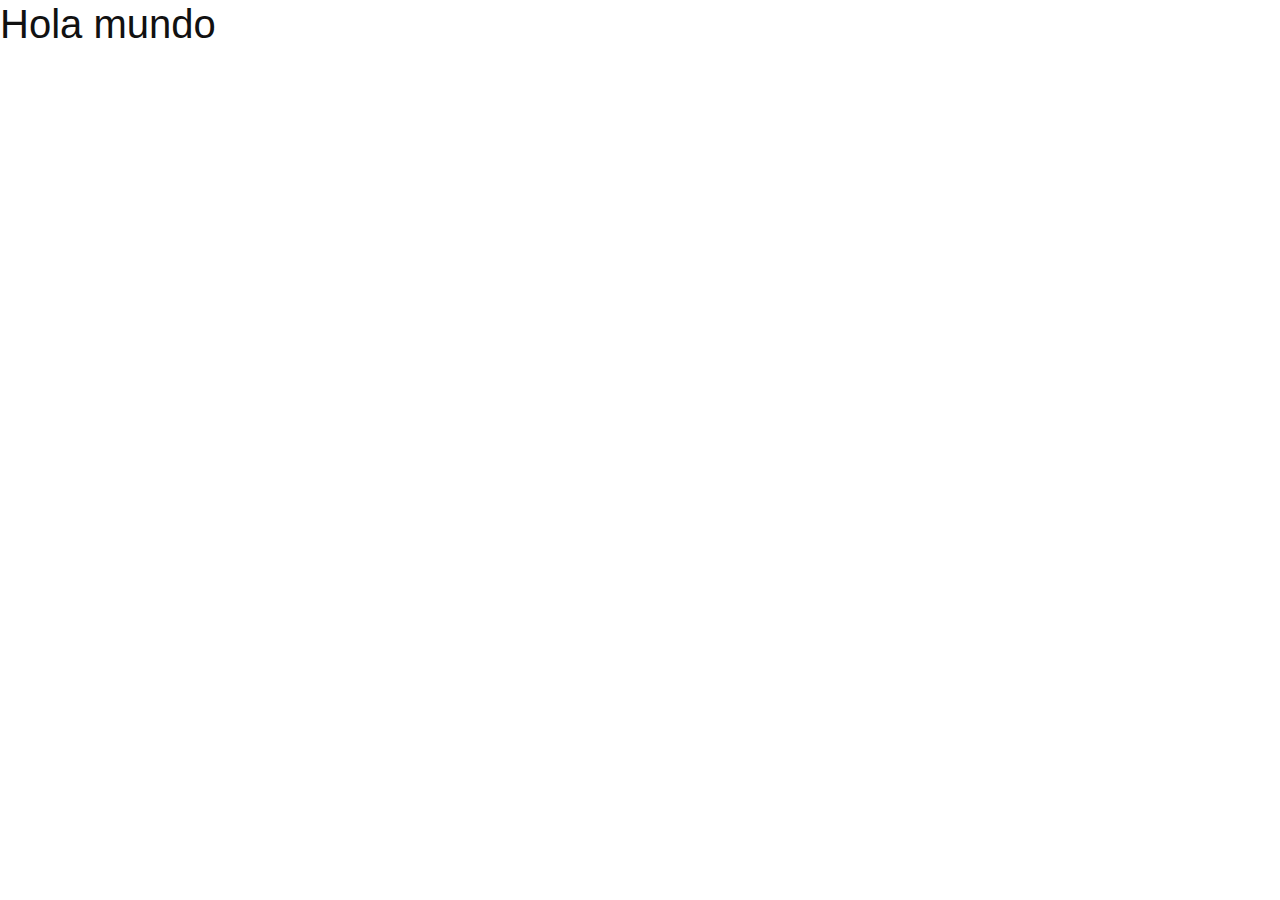
==== index.html @ e00cffb5 "Initial commit" ====
<!DOCTYPE html>
<html lang="en">

<head>
    <title>Pruebas ...</title>
    <!-- Required meta tags always come first -->
    <meta charset="utf-8">
    <meta name="viewport" content="width=device-width, initial-scale=1, shrink-to-fit=no">
    <meta http-equiv="x-ua-compatible" content="ie=edge">
    <link rel="stylesheet" type="text/css" href="css/bootstrap.min.css">
    <link rel="stylesheet" type="text/css" href="assets/css/all.css">
    <link rel="stylesheet" type="text/css" href="css/style.css">
</head>

<body data-bs-theme="">
    <h1>Hola mundo</h1>


    <script src="js/bootstrap.min.js "></script>
    <script src="js/script.js "></script>
</body>

</html>
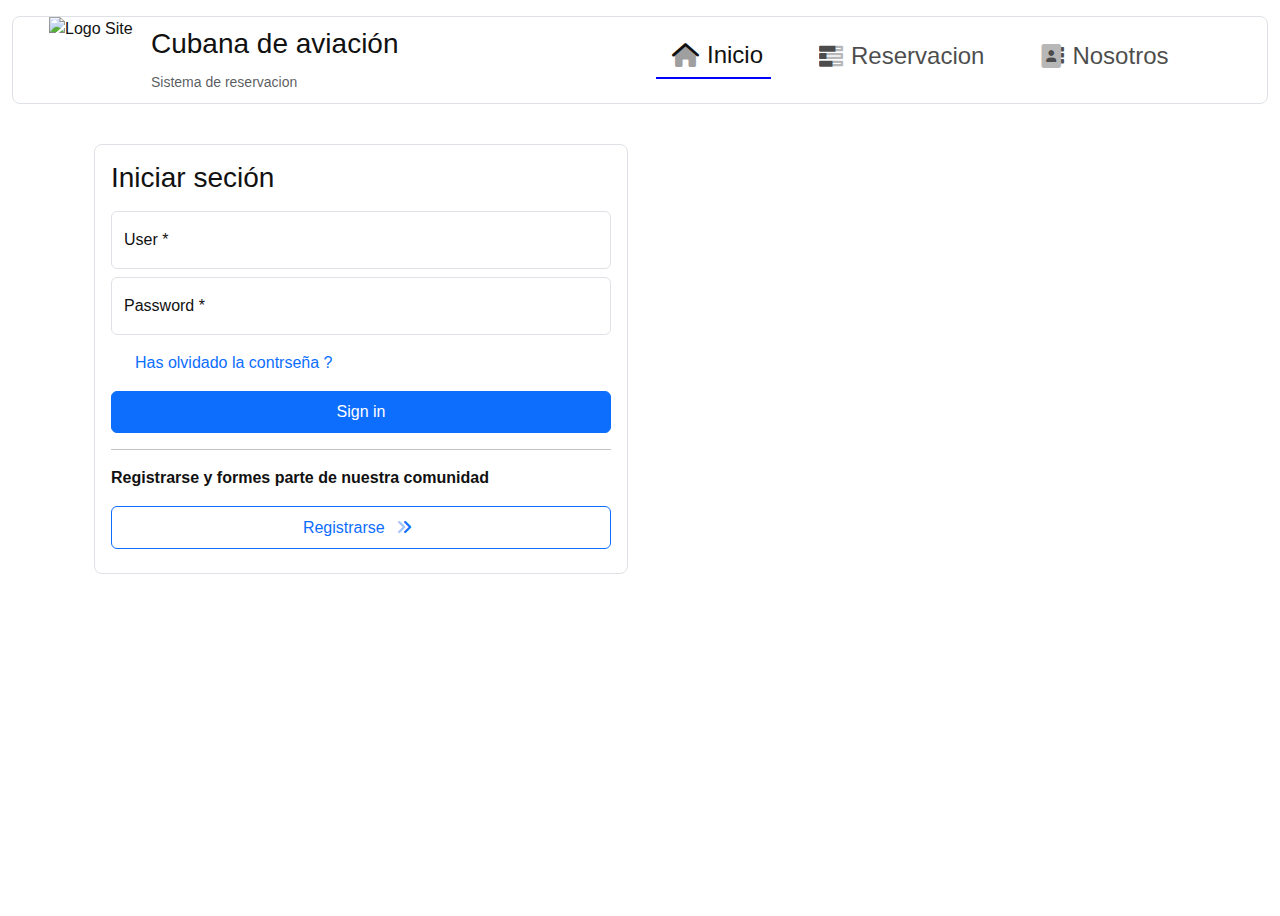
==== commit 6ede6394: "update" ====
--- a/index.html
+++ b/index.html
@@ -2,22 +2,84 @@
 <html lang="en">
 
 <head>
-    <title>Pruebas ...</title>
+    <title>Cubana de aviación / Sistema de reservación</title>
     <!-- Required meta tags always come first -->
     <meta charset="utf-8">
     <meta name="viewport" content="width=device-width, initial-scale=1, shrink-to-fit=no">
     <meta http-equiv="x-ua-compatible" content="ie=edge">
+
+
+    <link rel="shortcut icon" href="favicon.ico">
+
     <link rel="stylesheet" type="text/css" href="css/bootstrap.min.css">
     <link rel="stylesheet" type="text/css" href="assets/css/all.css">
     <link rel="stylesheet" type="text/css" href="css/style.css">
 </head>
 
 <body data-bs-theme="">
-    <h1>Hola mundo</h1>
+
+    <section class="container-fluid">
+        <div class="row w-100 my-3 border rounded-3 px-2">
+            <article class="logo d-flex align-items-center col-12 col-md-6">
+                <img class="mx-3" width="86" height="86" src="../favicon.ico" alt="Logo Site">
+                <div class="d-flex flex-column">
+                    <span class="h3 d-flex">Cubana de aviación</span>
+                    <span class="form-text">Sistema de reservacion</span>
+                </div>
+            </article>
+            <hr class="d-md-none">
+            <nav class="col-12 col-md-6 nav d-flex align-items-center">
+                <a class="mx-3 d-flex h4 p-2 active" href="index.html"><i class="fa d-none d-md-block mx-2 fa-duotone fa-home" aria-hidden="true"></i> Inicio</a>
+                <a class="mx-3 d-flex h4 p-2 opacity-75" href="reservacion/reservacion.html"><i class="fa d-none d-md-block mx-2 fa-duotone fa-bars-progress"></i> Reservacion</a>
+                <a class="mx-3 d-flex h4 p-2 opacity-75" href="about.html"><i class="fa d-none d-md-block mx-2 fa-duotone fa-address-book"></i> Nosotros</a>
+            </nav>
+        </div>
+    </section>
+
+
+
+    <main class="container">
+        <div class="row">
+            <div class="col-12 col-md-6">
+                <form class="my-4 border p-3 rounded-3">
+                    <h1 class="h3 mb-3 fw-normal">Iniciar seción</h1>
+
+                    <div class="form-floating my-2">
+                        <input type="text" class="form-control" id="InputUser" placeholder="user">
+                        <label for="InputUser">User *</label>
+                    </div>
+                    <div class="form-floating my-2">
+                        <input type="password" class="form-control" id="InputPassword" placeholder="Password">
+                        <label for="InputPassword">Password *</label>
+                    </div>
+
+                    <div class="form-check text-start my-3">
+                        <a href="#">Has olvidado la contrseña ?</a>
+                    </div>
+                    <button class="sign-in btn btn-primary w-100 py-2" type="button">Sign in</button>
+                    <hr>
+                    <p class="fw-bold mb-3">Registrarse y formes parte de nuestra comunidad</p>
+                    <a class="w-100 py-2 mb-2 btn btn-outline-primary" href="sign/sign-up.html">
+                        Registrarse <i class="fa mx-2 left-bottom fa-duotone fa-angles-right"></i>
+                    </a>
+                </form>
+
+            </div>
+            <div class="col-12 col-md-6 d-flex">
+
+            </div>
+        </div>
+    </main>
+
 
 
     <script src="js/bootstrap.min.js "></script>
     <script src="js/script.js "></script>
+    <script>
+        if (JSON.parse(localStorage.getItem('users')).ActiveUser != null) {
+            window.location.href = "reservacion/reservacion.html";
+        }
+    </script>
 </body>
 
 </html>--- a/css/style.css
+++ b/css/style.css
@@ -110,264 +110,15 @@
     margin: 0;
 }
 
-.z-index {
-    z-index: -10;
-}
 
-.z-index-1 {
-    z-index: 1;
-}
+/* ------------------------- */
 
-.z-index-2 {
-    z-index: 2;
-}
-
-.z-index-3 {
-    z-index: 3;
-}
-
-.z-index-4 {
-    z-index: 4;
-}
-
-.z-index-5 {
-    z-index: 5;
-}
-
-.z-index-6 {
-    z-index: 6;
-}
-
-.z-index-7 {
-    z-index: 7;
-}
-
-.z-index-8 {
-    z-index: 8;
-}
-
-.z-index-9 {
-    z-index: 9;
-}
-
-.z-index-10 {
-    z-index: 10;
-}
-
-.transition-1 {
-    transition: .1s;
-}
-
-.transition-2 {
-    transition: .2s;
-}
-
-.transition-3 {
-    transition: .3s;
-}
-
-.transition-4 {
-    transition: .4s;
-}
-
-.transition-5 {
-    transition: .5s;
-}
-
-.transition-6 {
-    transition: .6s;
-}
-
-.transition-7 {
-    transition: .7s;
-}
-
-.transition-8 {
-    transition: .8s;
-}
-
-.transition-9 {
-    transition: .9s;
-}
-
-.transition {
-    transition: 1s;
-}
-
-.translate-0 {
-    transform: translate(0);
-}
-
-.translate-left-10 {
-    transform: translateX(-10px);
-}
-
-.translate-left-20 {
-    transform: translateX(-20px);
-}
-
-.translate-left-30 {
-    transform: translateX(-30px);
-}
-
-.translate-left-40 {
-    transform: translateX(-40px);
-}
-
-.translate-left-50 {
-    transform: translateX(-50px);
-}
-
-.translate-left-100 {
-    transform: translateX(-100px);
-}
-
-.translate-right-10 {
-    transform: translateX(10px);
-}
-
-.translate-right-20 {
-    transform: translateX(20px);
-}
-
-.translate-right-30 {
-    transform: translateX(30px);
-}
-
-.translate-right-40 {
-    transform: translateX(40px);
-}
-
-.translate-right-50 {
-    transform: translateX(50px);
-}
-
-.translate-right-100 {
-    transform: translateX(100px);
-}
-
-.translate-top-10 {
-    transform: translateY(10px);
-}
-
-.translate-top-20 {
-    transform: translateY(20px);
-}
-
-.translate-top-30 {
-    transform: translateY(30px);
-}
-
-.translate-top-40 {
-    transform: translateY(40px);
-}
-
-.translate-top-50 {
-    transform: translateY(50px);
-}
-
-.translate-top-100 {
-    transform: translateY(100px);
-}
-
-.translate-bottom-10 {
-    transform: translateY(-10px);
-}
-
-.translate-bottom-20 {
-    transform: translateY(-20px);
-}
-
-.translate-bottom-30 {
-    transform: translateY(-30px);
-}
-
-.translate-bottom-40 {
-    transform: translateY(-40px);
-}
-
-.translate-bottom-50 {
-    transform: translateY(-50px);
-}
-
-.translate-bottom-100 {
-    transform: translateY(-100px);
-}
-
-.order-1 {
-    order: 1;
-}
-
-.order-2 {
-    order: 2;
-}
-
-.order-3 {
-    order: 3;
-}
-
-.order-4 {
-    order: 4;
-}
-
-.order-5 {
-    order: 5;
+nav .active {
+    border-bottom: 2px blue solid;
 }
 
 
 /* --------------------------------------------
 -------------------------------------------- */
 
-.theme .theme-light,
-.theme.dark .theme-dark {
-    display: block !important;
-}
-
-.theme .theme-dark,
-.theme.dark .theme-light {
-    display: none !important;
-}
-
-.config.hidden {
-    transform: translateX(110%);
-    opacity: 0;
-}
-
-.backdrop-filter {
-    background: #212129c9;
-    backdrop-filter: blur(2px);
-}
-
-.active-bottom {
-    border-bottom: 2px blue solid;
-}
-
-@media (min-width: 768px) {
-    .w-md-25 {
-        width: 25% !important;
-    }
-    .w-md-50 {
-        width: 50% !important;
-    }
-    .w-md-75 {
-        width: 75% !important;
-    }
-    .w-md-100 {
-        width: 100% !important;
-    }
-    .order-md-1 {
-        order: 1;
-    }
-    .order-md-2 {
-        order: 2;
-    }
-    .order-md-3 {
-        order: 3;
-    }
-    .order-md-4 {
-        order: 4;
-    }
-    .order-md-5 {
-        order: 5;
-    }
-}+@media (min-width: 768px) {}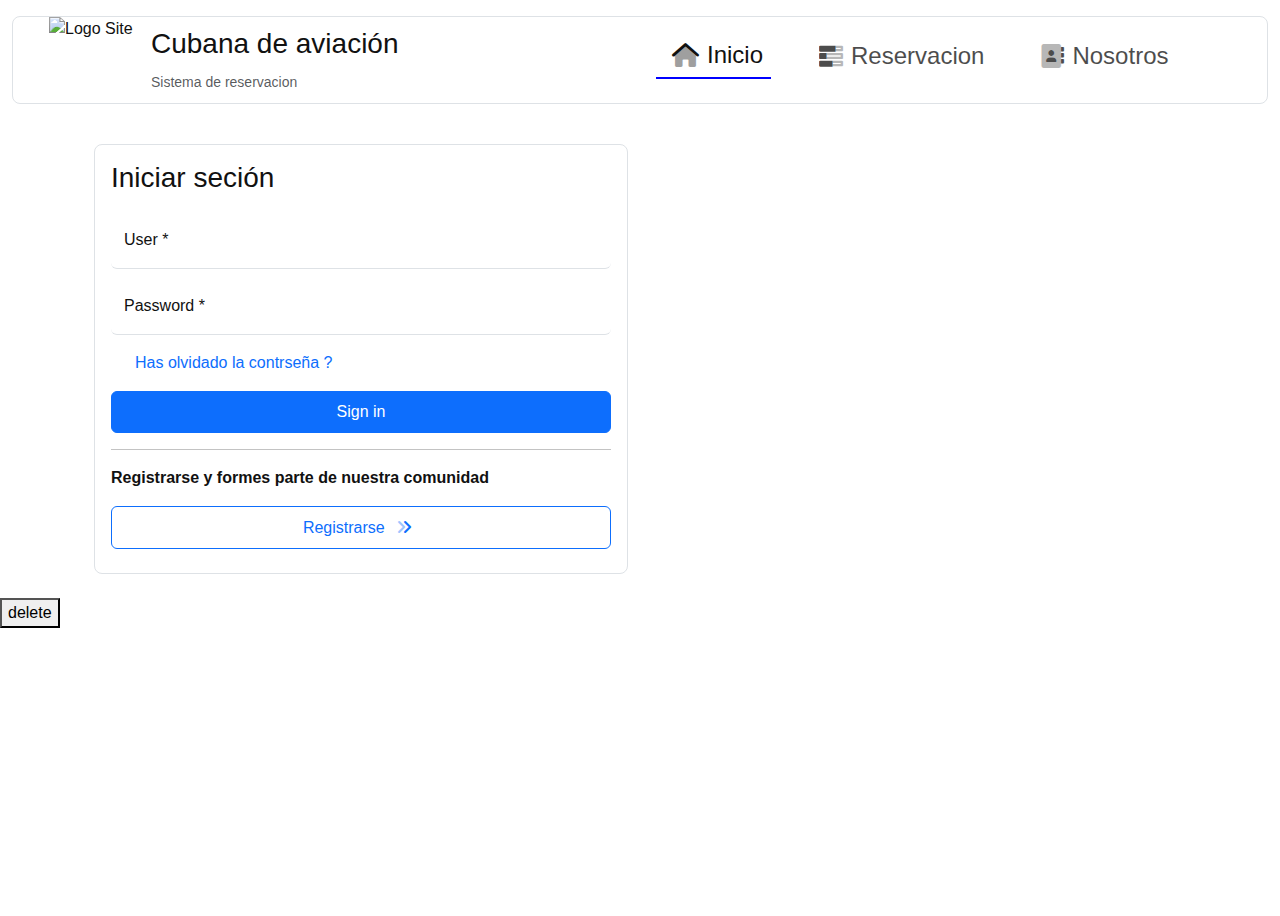
==== commit 156c60e7: "update" ====
--- a/index.html
+++ b/index.html
@@ -45,11 +45,11 @@
                     <h1 class="h3 mb-3 fw-normal">Iniciar seción</h1>
 
                     <div class="form-floating my-2">
-                        <input type="text" class="form-control" id="InputUser" placeholder="user">
+                        <input type="text" class="form-control border-bottom shadow-none" id="InputUser" placeholder="user">
                         <label for="InputUser">User *</label>
                     </div>
                     <div class="form-floating my-2">
-                        <input type="password" class="form-control" id="InputPassword" placeholder="Password">
+                        <input type="password" class="form-control border-bottom shadow-none" id="InputPassword" placeholder="Password">
                         <label for="InputPassword">Password *</label>
                     </div>
 
@@ -71,7 +71,9 @@
         </div>
     </main>
 
-
+    <button class="delete">
+        delete
+    </button>
 
     <script src="js/bootstrap.min.js "></script>
     <script src="js/script.js "></script>
--- a/css/style.css
+++ b/css/style.css
@@ -1,5 +1,5 @@
 @charset "UTF-8";
-:root {
+ :root {
     --mycolor-bg-dark: #212129;
     --mycolor-bg-dark-50: #2121298e;
 }
@@ -36,7 +36,8 @@
 
 input:focus,
 button:focus {
-    outline: 0;
+    outline: 0 !important;
+    border-color: transparent;
 }
 
 a {
@@ -117,6 +118,11 @@
     border-bottom: 2px blue solid;
 }
 
+.border-bottom {
+    border: 0;
+    border-bottom: 5px var(--bs-dark-text-emphasis) solid;
+}
+
 
 /* --------------------------------------------
 -------------------------------------------- */
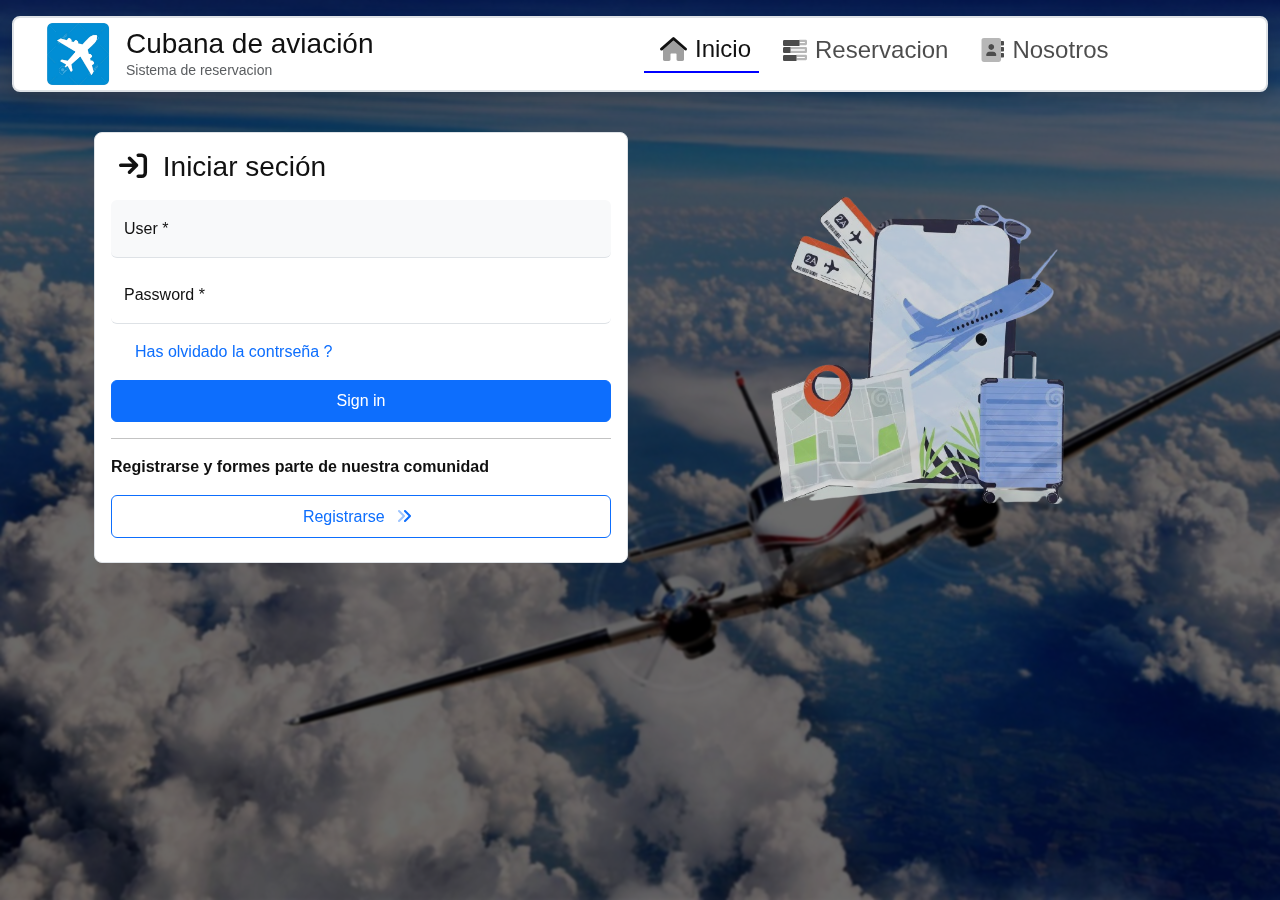
==== commit 91fa24fd: "update all 1" ====
--- a/index.html
+++ b/index.html
@@ -7,31 +7,30 @@
     <meta charset="utf-8">
     <meta name="viewport" content="width=device-width, initial-scale=1, shrink-to-fit=no">
     <meta http-equiv="x-ua-compatible" content="ie=edge">
-
-
-    <link rel="shortcut icon" href="favicon.ico">
+    <!-- favicon -->
+    <link rel="shortcut icon" href="favicon.png">
 
     <link rel="stylesheet" type="text/css" href="css/bootstrap.min.css">
-    <link rel="stylesheet" type="text/css" href="assets/css/all.css">
+    <link rel="stylesheet" type="text/css" href="css/assets/css/all.css">
     <link rel="stylesheet" type="text/css" href="css/style.css">
 </head>
 
-<body data-bs-theme="">
+<body class="background" data-bs-theme="">
 
-    <section class="container-fluid">
-        <div class="row w-100 my-3 border rounded-3 px-2">
+    <section class="container-fluid py-3">
+        <div class="row w-100 border border-2 shadow rounded-3 p-1 bg">
             <article class="logo d-flex align-items-center col-12 col-md-6">
-                <img class="mx-3" width="86" height="86" src="../favicon.ico" alt="Logo Site">
+                <img class="mx-3" width="64" height="64" src="favicon.png" alt="Logo Site">
                 <div class="d-flex flex-column">
-                    <span class="h3 d-flex">Cubana de aviación</span>
-                    <span class="form-text">Sistema de reservacion</span>
+                    <span class="h3 m-0 d-flex">Cubana de aviación</span>
+                    <span class="m-0 form-text">Sistema de reservacion</span>
                 </div>
             </article>
             <hr class="d-md-none">
             <nav class="col-12 col-md-6 nav d-flex align-items-center">
-                <a class="mx-3 d-flex h4 p-2 active" href="index.html"><i class="fa d-none d-md-block mx-2 fa-duotone fa-home" aria-hidden="true"></i> Inicio</a>
-                <a class="mx-3 d-flex h4 p-2 opacity-75" href="reservacion/reservacion.html"><i class="fa d-none d-md-block mx-2 fa-duotone fa-bars-progress"></i> Reservacion</a>
-                <a class="mx-3 d-flex h4 p-2 opacity-75" href="about.html"><i class="fa d-none d-md-block mx-2 fa-duotone fa-address-book"></i> Nosotros</a>
+                <a class="mx-1 d-flex h4 p-2 active" href="index.html"><i class="fa d-none d-md-block mx-2 fa-duotone fa-home" aria-hidden="true"></i> Inicio</a>
+                <a class="mx-1 d-flex h4 p-2 opacity-75" href="pages/reservacion.html"><i class="fa d-none d-md-block mx-2 fa-duotone fa-bars-progress"></i> Reservacion</a>
+                <a class="mx-1 d-flex h4 p-2 opacity-75" href="pages/about.html"><i class="fa d-none d-md-block mx-2 fa-duotone fa-address-book"></i> Nosotros</a>
             </nav>
         </div>
     </section>
@@ -41,45 +40,51 @@
     <main class="container">
         <div class="row">
             <div class="col-12 col-md-6">
-                <form class="my-4 border p-3 rounded-3">
-                    <h1 class="h3 mb-3 fw-normal">Iniciar seción</h1>
+                <form class="my-4 border p-3 rounded-3 bg">
+                    <h1 class="h3 mb-3 fw-normal"><i class="fa fa-sign-in mx-2" aria-hidden="true"></i> Iniciar seción</h1>
 
                     <div class="form-floating my-2">
-                        <input type="text" class="form-control border-bottom shadow-none" id="InputUser" placeholder="user">
+                        <input type="text" class="form-control border-bottom shadow-none bg-light" id="InputUser" placeholder="user">
                         <label for="InputUser">User *</label>
+                        <div class="invalid-feedback">
+                            Este campo no puede estar vacio
+                        </div>
                     </div>
                     <div class="form-floating my-2">
                         <input type="password" class="form-control border-bottom shadow-none" id="InputPassword" placeholder="Password">
                         <label for="InputPassword">Password *</label>
+                        <div class="invalid-feedback">
+                            Este campo no puede estar vacio
+                        </div>
                     </div>
 
                     <div class="form-check text-start my-3">
                         <a href="#">Has olvidado la contrseña ?</a>
                     </div>
                     <button class="sign-in btn btn-primary w-100 py-2" type="button">Sign in</button>
+                    <div class="invalid-feedback">
+                        Error de credenciales, la contraseña es inicrecta o el este usuario no esta registrado
+                    </div>
                     <hr>
                     <p class="fw-bold mb-3">Registrarse y formes parte de nuestra comunidad</p>
-                    <a class="w-100 py-2 mb-2 btn btn-outline-primary" href="sign/sign-up.html">
+                    <a class="w-100 py-2 mb-2 btn btn-outline-primary" href="pages/sign-up.html">
                         Registrarse <i class="fa mx-2 left-bottom fa-duotone fa-angles-right"></i>
                     </a>
                 </form>
 
             </div>
             <div class="col-12 col-md-6 d-flex">
-
+                <img class="m-auto opacity-75" src="img/header-home.png" width="300" alt="">
             </div>
         </div>
     </main>
 
-    <button class="delete">
-        delete
-    </button>
 
     <script src="js/bootstrap.min.js "></script>
     <script src="js/script.js "></script>
     <script>
         if (JSON.parse(localStorage.getItem('users')).ActiveUser != null) {
-            window.location.href = "reservacion/reservacion.html";
+            window.location.href = "pages/reservacion.html";
         }
     </script>
 </body>
